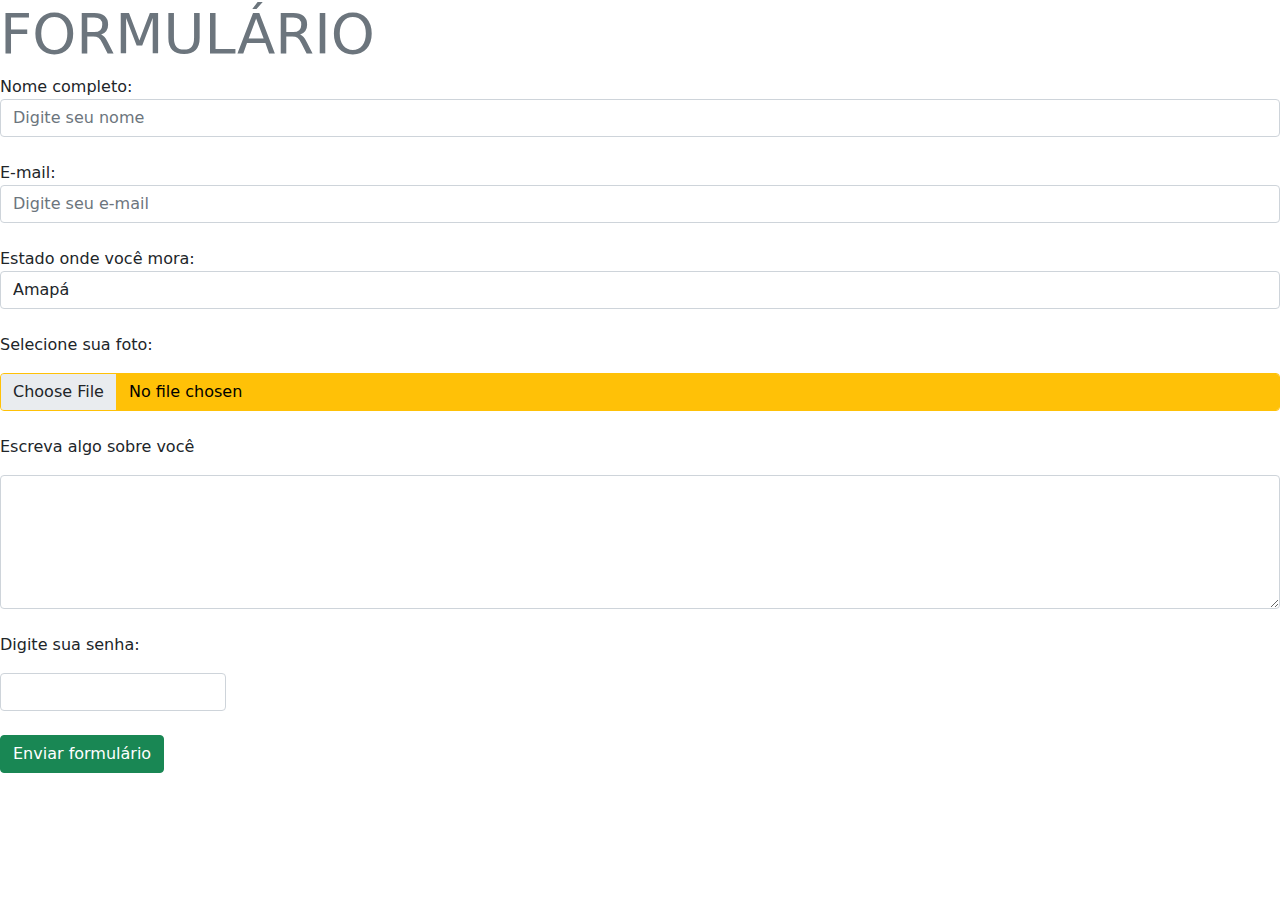
==== bootstrap-form/index.html @ e042d97d "Formulario separado em pasta" ====
<!DOCTYPE html>
<html lang="pt-br">
  <head>
    <meta charset="UTF-8" />
    <meta http-equiv="X-UA-Compatible" content="IE=edge" />
    <meta name="viewport" content="width=device-width, initial-scale=1.0" />
    <title>Formulário</title>
    <link rel="stylesheet" href="bootstrap-5.0.2-dist/css/bootstrap.min.css" />
    <script src="jquery-3.6.0.min.js"></script>
    <script src="bootstrap-5.0.2-dist/js/bootstrap.min.js"></script>
  </head>
  <body>
    <h1 class="display-4 text-muted">FORMULÁRIO</h1>

    <form action="" method="GET" enctype="multipart/form-data">
      <div class="form-group">
        <label for="nome-completo">Nome completo: </label>
        <input
          class="form-control"
          type="text"
          name="nome"
          id="nome-completo"
          placeholder="Digite seu nome"
          required
        />
      </div>
      <br />
      <div class="form-group">
        <label for="input-email">E-mail: </label>
        <input
          class="form-control"
          type="email"
          name="email"
          id="input-email"
          placeholder="Digite seu e-mail"
          required
        />
      </div>
      <br />
      <div class="form-group">
        <label for="input-estado"> Estado onde você mora: </label>
        <select class="form-control" name="estado" id="input-estado">
          <option value="sp">São Paulo</option>
          <option value="mg">Minas Gerais</option>
          <option value="ap" selected>Amapá</option>
          <option value="rs">Rio Grande do Sul</option>
        </select>
      </div>
      <br />
      <div class="form-group">
        <p>Selecione sua foto:</p>
        <input
          class="form-control btn btn-warning"
          type="file"
          name="foto"
          id="foto-perfil"
        />
      </div>
      <br />
      <div class="form-group">
        <p>Escreva algo sobre você</p>
        <textarea
          class="form-control"
          name="sobre-mim"
          id="textarea-1"
          cols="30"
          rows="5"
        ></textarea>
      </div>
      <br />
      <div class="form-group">
        <p>Digite sua senha:</p>
        <label for="input-senha">
          <input
            class="form-control"
            type="password"
            name="senha"
            id="input-senha"
            required
          />
        </label>
      </div>
      <br />
      <button type="submit" class="btn btn-success">Enviar formulário</button>
    </form>
  </body>
</html>
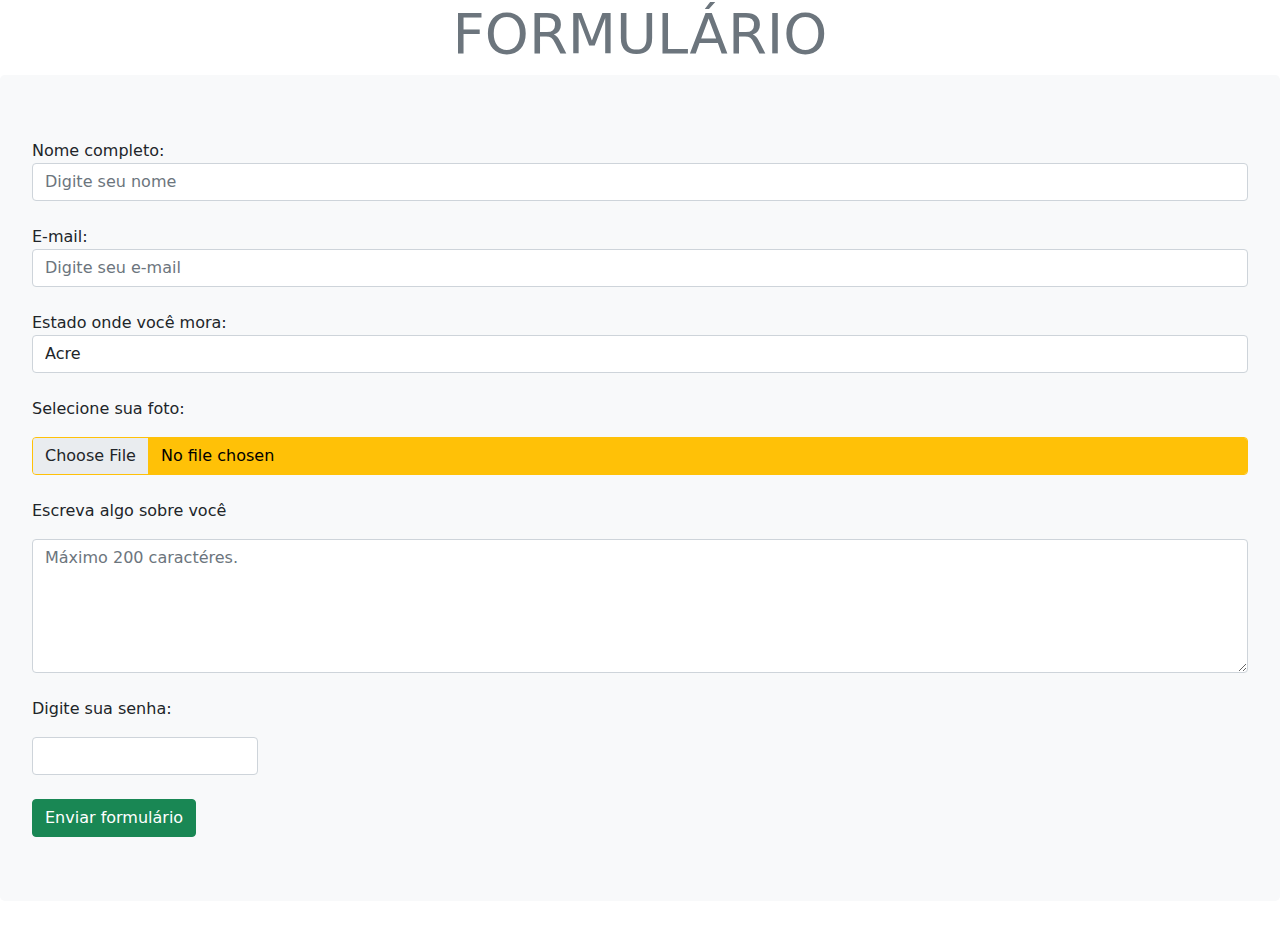
==== commit e9d0fa61: "Adicionado todos estados ao formulario e ajustado css" ====
--- a/bootstrap-form/index.html
+++ b/bootstrap-form/index.html
@@ -6,13 +6,14 @@
     <meta name="viewport" content="width=device-width, initial-scale=1.0" />
     <title>Formulário</title>
     <link rel="stylesheet" href="bootstrap-5.0.2-dist/css/bootstrap.min.css" />
+    <link rel="stylesheet" href="index.css" />
     <script src="jquery-3.6.0.min.js"></script>
     <script src="bootstrap-5.0.2-dist/js/bootstrap.min.js"></script>
   </head>
   <body>
     <h1 class="display-4 text-muted">FORMULÁRIO</h1>
 
-    <form action="" method="GET" enctype="multipart/form-data">
+    <form action="" method="GET" enctype="multipart/form-data" class="form">
       <div class="form-group">
         <label for="nome-completo">Nome completo: </label>
         <input
@@ -40,10 +41,34 @@
       <div class="form-group">
         <label for="input-estado"> Estado onde você mora: </label>
         <select class="form-control" name="estado" id="input-estado">
-          <option value="sp">São Paulo</option>
-          <option value="mg">Minas Gerais</option>
-          <option value="ap" selected>Amapá</option>
-          <option value="rs">Rio Grande do Sul</option>
+          <option value="AC">Acre</option>
+          <option value="AL">Alagoas</option>
+          <option value="AP">Amapá</option>
+          <option value="AM">Amazonas</option>
+          <option value="BA">Bahia</option>
+          <option value="CE">Ceará</option>
+          <option value="DF">Distrito Federal</option>
+          <option value="ES">Espírito Santo</option>
+          <option value="GO">Goiás</option>
+          <option value="MA">Maranhão</option>
+          <option value="MT">Mato Grosso</option>
+          <option value="MS">Mato Grosso do Sul</option>
+          <option value="MG">Minas Gerais</option>
+          <option value="PA">Pará</option>
+          <option value="PB">Paraíba</option>
+          <option value="PR">Paraná</option>
+          <option value="PE">Pernambuco</option>
+          <option value="PI">Piauí</option>
+          <option value="RJ">Rio de Janeiro</option>
+          <option value="RN">Rio Grande do Norte</option>
+          <option value="RS">Rio Grande do Sul</option>
+          <option value="RO">Rondônia</option>
+          <option value="RR">Roraima</option>
+          <option value="SC">Santa Catarina</option>
+          <option value="SP">São Paulo</option>
+          <option value="SE">Sergipe</option>
+          <option value="TO">Tocantins</option>
+          <option value="EX">Estrangeiro</option>
         </select>
       </div>
       <br />
@@ -65,6 +90,8 @@
           id="textarea-1"
           cols="30"
           rows="5"
+          maxlength="200"
+          placeholder="Máximo 200 caractéres."
         ></textarea>
       </div>
       <br />
--- a/bootstrap-form/index.css
+++ b/bootstrap-form/index.css
@@ -0,0 +1,10 @@
+h1 {
+  text-align: center;
+}
+
+.form {
+  padding: 4rem 2rem;
+  margin-bottom: 2rem;
+  background-color: var(--bs-light);
+  border-radius: 0.3rem;
+}
